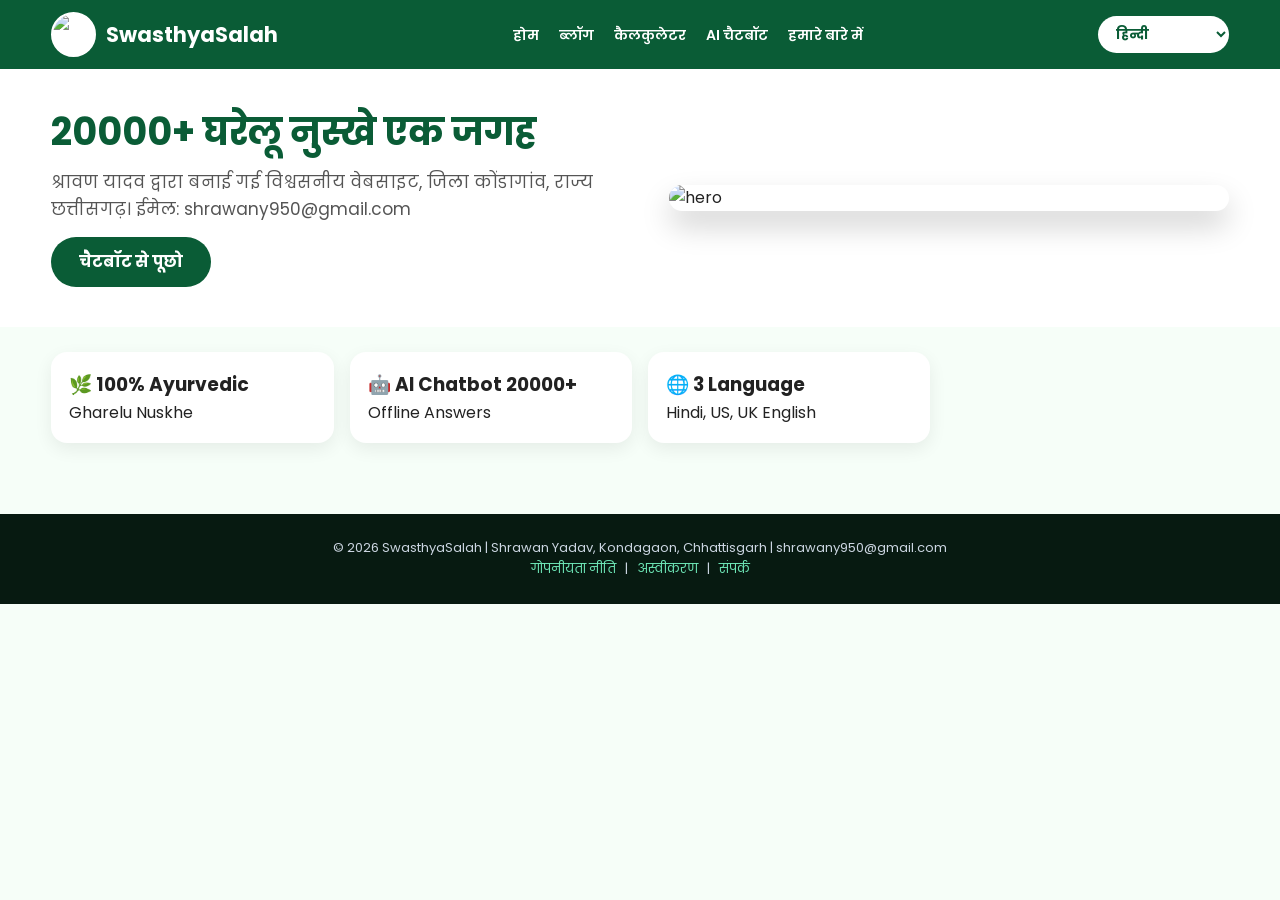
==== index.html @ 2775d19c "Create index.html" ====
<!DOCTYPE html>
<html lang="hi"><head><meta charset="UTF-8"><meta name="viewport" content="width=device-width,initial-scale=1">
<title>SwasthyaSalah - 20000+ Gharelu Nuskhe</title><link rel="stylesheet" href="style.css"></head><body>
<header>
  <div class="logo"><img src="logo.png" alt="logo">SwasthyaSalah</div>
  <nav>
    <a href="index.html" data-t="home">होम</a>
    <a href="blog.html" data-t="blog">ब्लॉग</a>
    <a href="calculator.html" data-t="calculator">कैलकुलेटर</a>
    <a href="chatbot.html" data-t="chatbot">चैटबॉट</a>
    <a href="about.html" data-t="about">हमारे बारे में</a>
  </nav>
  <select id="language-select" class="lang" onchange="changeLanguage(this.value)">
    <option value="hi">हिन्दी</option><option value="en">USA English</option><option value="en-GB">UK English</option>
  </select>
</header>
<div class="hero">
  <div class="hero-text"><h1 data-t="hero_title">20000+ घरेलू नुस्खे एक जगह</h1><p data-t="hero_sub">श्रावण यादव</p><a href="chatbot.html" class="btn" data-t="hero_btn">चैटबॉट से पूछो</a></div>
  <img src="hero.jpg" alt="hero">
</div>
<div class="container"><div class="grid">
  <div class="card"><h3>🌿 100% Ayurvedic</h3><p>Gharelu Nuskhe</p></div>
  <div class="card"><h3>🤖 AI Chatbot 20000+</h3><p>Offline Answers</p></div>
  <div class="card"><h3>🌐 3 Language</h3><p>Hindi, US, UK English</p></div>
</div></div>
<footer>© 2026 SwasthyaSalah | Shrawan Yadav, Kondagaon, Chhattisgarh | shrawany950@gmail.com<br>
<a href="privacy.html" data-t="privacy">Privacy</a> | <a href="disclaimer.html" data-t="disclaimer">Disclaimer</a> | <a href="contact.html" data-t="contact">Contact</a></footer>
<script src="lang.js"></script></body></html>
---- style.css ----
@import url('https://fonts.googleapis.com/css2?family=Poppins:wght@400;600;700&display=swap');
*{margin:0;padding:0;box-sizing:border-box;font-family:'Poppins',sans-serif}
body{background:#f6fef8;color:#222;line-height:1.6}
header{background:#0a5c36;color:#fff;padding:12px 4%;display:flex;justify-content:space-between;align-items:center;flex-wrap:wrap;gap:12px;position:sticky;top:0;z-index:9999}
.logo{display:flex;align-items:center;gap:10px;font-weight:700;font-size:21px}
.logo img{width:45px;height:45px;border-radius:50%;background:#fff;object-fit:cover;border:2px solid #fff}
nav a{color:#fff;text-decoration:none;margin:0 8px;font-weight:600;font-size:14px}
.lang{padding:8px 14px;border-radius:20px;border:none;font-weight:700;cursor:pointer;background:#fff;color:#0a5c36}
.hero{display:flex;flex-wrap:wrap;align-items:center;justify-content:space-between;gap:20px;padding:40px 4%;background:#fff}
.hero-text{flex:1;min-width:280px}
.hero img{width:100%;max-width:560px;border-radius:20px;box-shadow:0 15px 30px rgba(0,0,0,.18);object-fit:cover}
.hero h1{font-size:38px;color:#0a5c36;line-height:1.2}
.hero p{margin:14px 0;color:#555;font-size:17px}
.btn{background:#0a5c36;color:#fff;padding:12px 28px;border-radius:30px;text-decoration:none;border:none;font-weight:700;cursor:pointer;display:inline-block}
.container{padding:25px 4%}
.card{background:#fff;padding:18px;border-radius:16px;box-shadow:0 6px 18px rgba(0,0,0,.07);margin-bottom:16px}
.grid{display:grid;grid-template-columns:repeat(auto-fill,minmax(280px,1fr));gap:16px}
footer{background:#071a11;color:#cbd5e1;text-align:center;padding:24px;margin-top:30px;font-size:13px}
footer a{color:#6ee7b7;text-decoration:none;margin:0 6px}
input,textarea{width:100%;padding:12px;border:1px solid #ccc;border-radius:10px;margin:8px 0;font-size:15px}
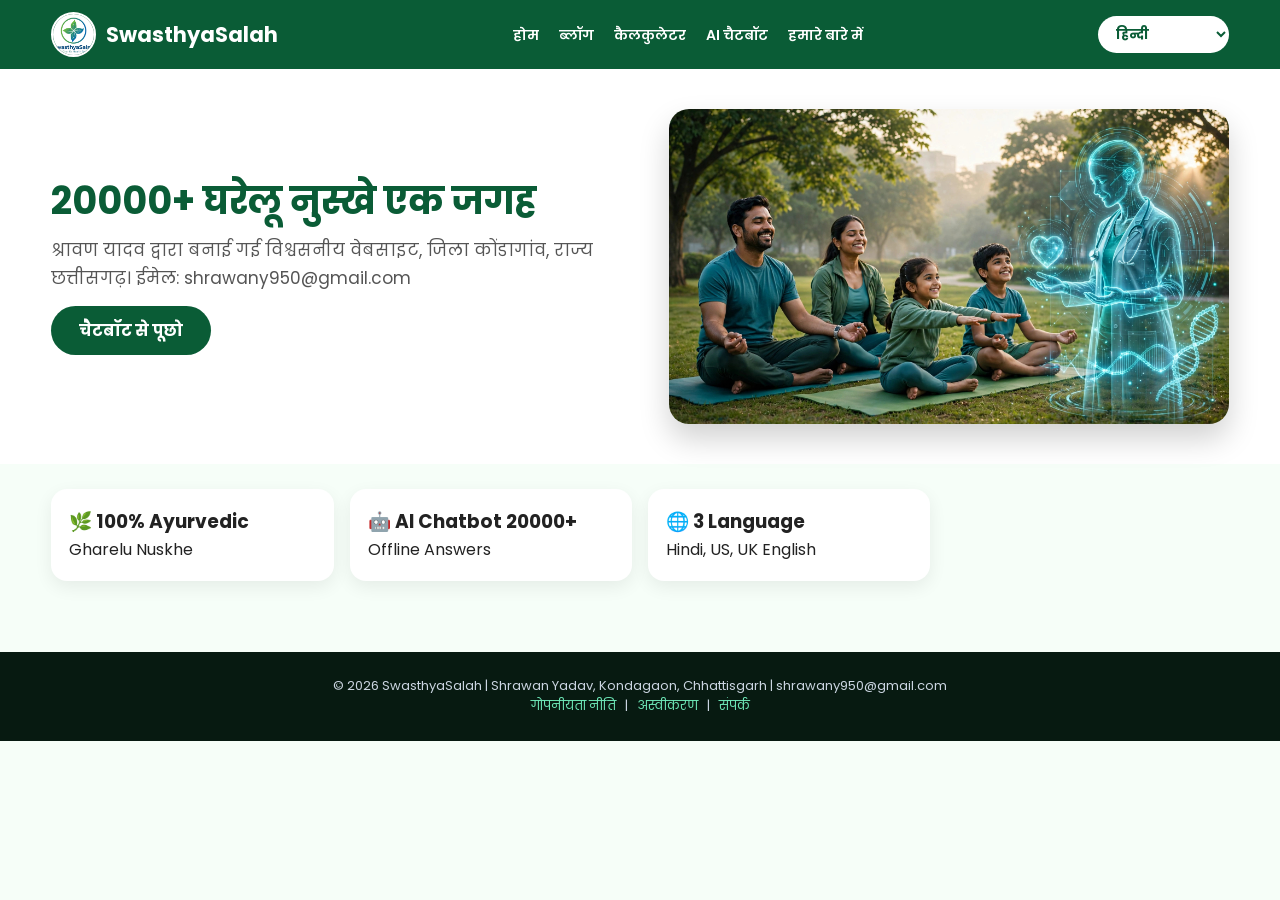
==== commit edc0252a: "Update index.html" ====
--- a/index.html
+++ b/index.html
@@ -1,5 +1,7 @@
 <!DOCTYPE html>
 <html lang="hi"><head><meta charset="UTF-8"><meta name="viewport" content="width=device-width,initial-scale=1">
+<link rel="manifest" href="manifest.json">
+<meta name="theme-color" content="#0a5c36">
 <title>SwasthyaSalah - 20000+ Gharelu Nuskhe</title><link rel="stylesheet" href="style.css"></head><body>
 <header>
   <div class="logo"><img src="logo.png" alt="logo">SwasthyaSalah</div>
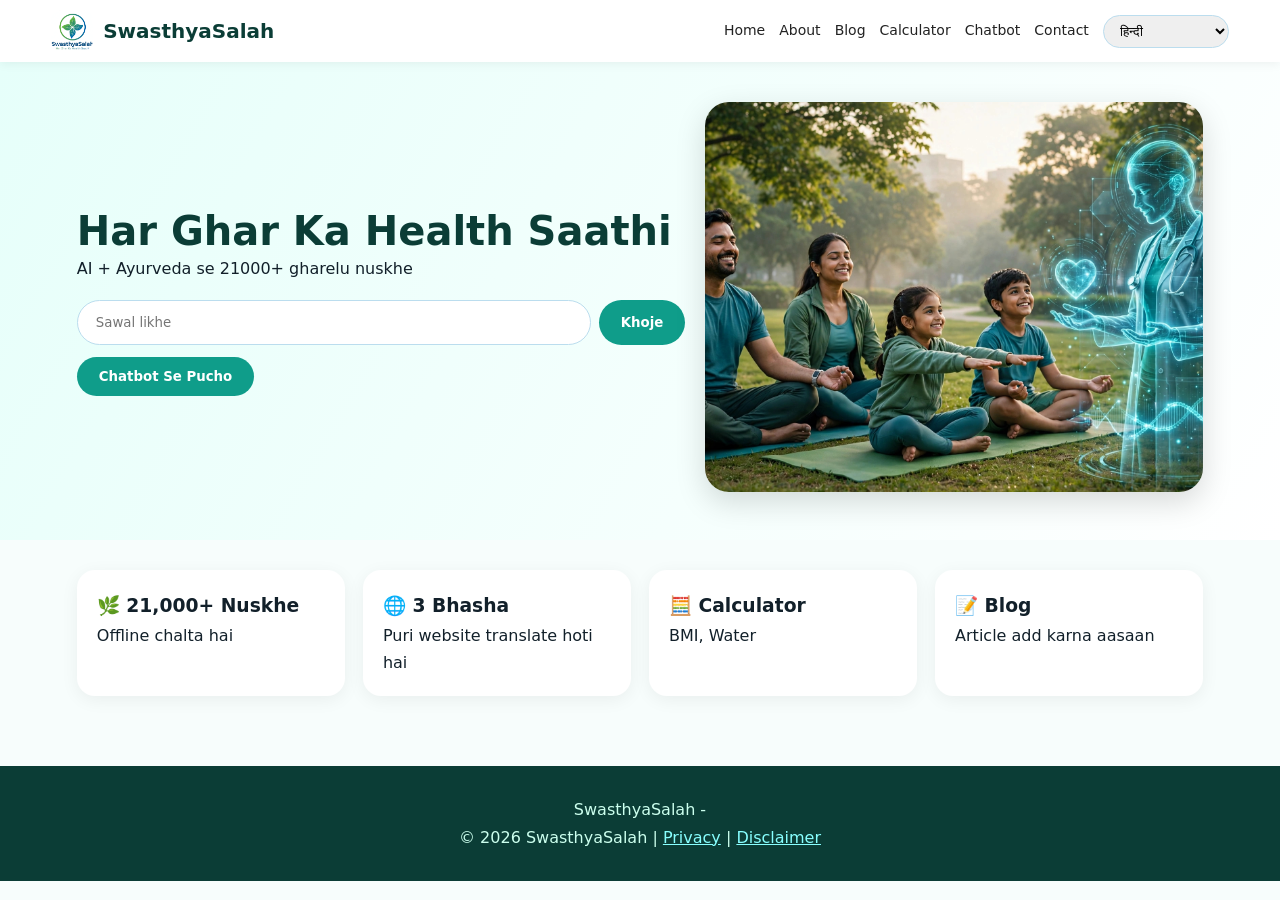
==== commit 3077c868: "Update index.html" ====
--- a/index.html
+++ b/index.html
@@ -1,30 +1,8 @@
-<!DOCTYPE html>
-<html lang="hi"><head><meta charset="UTF-8"><meta name="viewport" content="width=device-width,initial-scale=1">
-<link rel="manifest" href="manifest.json">
-<meta name="theme-color" content="#0a5c36">
-<title>SwasthyaSalah - 20000+ Gharelu Nuskhe</title><link rel="stylesheet" href="style.css"></head><body>
-<header>
-  <div class="logo"><img src="logo.png" alt="logo">SwasthyaSalah</div>
-  <nav>
-    <a href="index.html" data-t="home">होम</a>
-    <a href="blog.html" data-t="blog">ब्लॉग</a>
-    <a href="calculator.html" data-t="calculator">कैलकुलेटर</a>
-    <a href="chatbot.html" data-t="chatbot">चैटबॉट</a>
-    <a href="about.html" data-t="about">हमारे बारे में</a>
-  </nav>
-  <select id="language-select" class="lang" onchange="changeLanguage(this.value)">
-    <option value="hi">हिन्दी</option><option value="en">USA English</option><option value="en-GB">UK English</option>
-  </select>
-</header>
-<div class="hero">
-  <div class="hero-text"><h1 data-t="hero_title">20000+ घरेलू नुस्खे एक जगह</h1><p data-t="hero_sub">श्रावण यादव</p><a href="chatbot.html" class="btn" data-t="hero_btn">चैटबॉट से पूछो</a></div>
-  <img src="hero.jpg" alt="hero">
-</div>
-<div class="container"><div class="grid">
-  <div class="card"><h3>🌿 100% Ayurvedic</h3><p>Gharelu Nuskhe</p></div>
-  <div class="card"><h3>🤖 AI Chatbot 20000+</h3><p>Offline Answers</p></div>
-  <div class="card"><h3>🌐 3 Language</h3><p>Hindi, US, UK English</p></div>
-</div></div>
-<footer>© 2026 SwasthyaSalah | Shrawan Yadav, Kondagaon, Chhattisgarh | shrawany950@gmail.com<br>
-<a href="privacy.html" data-t="privacy">Privacy</a> | <a href="disclaimer.html" data-t="disclaimer">Disclaimer</a> | <a href="contact.html" data-t="contact">Contact</a></footer>
-<script src="lang.js"></script></body></html>
+<!DOCTYPE html><html lang="hi"><head><meta charset="UTF-8"><meta name="viewport" content="width=device-width,initial-scale=1"><title>SwasthyaSalah - Har Ghar Ka Health Saathi</title><link rel="manifest" href="/manifest.json"><link rel="icon" href="/logo.png"><link rel="stylesheet" href="/style.css"></head><body>
+<header><div class="logo"><img src="/logo.png" alt="logo"><span data-i18n="site_name">SwasthyaSalah</span></div>
+<nav><a href="/index.html" data-i18n="nav_home">Home</a><a href="/about.html" data-i18n="nav_about">About</a><a href="/blog.html" data-i18n="nav_blog">Blog</a><a href="/calculator.html" data-i18n="nav_calculator">Calculator</a><a href="/chatbot.html" data-i18n="nav_chatbot">Chatbot</a><a href="/contact.html" data-i18n="nav_contact">Contact</a><select id="langSelect" onchange="setLanguage(this.value)"><option value="hi">हिन्दी</option><option value="en-US">USA English</option><option value="en-GB">UK English</option></select></nav></header>
+<section class="hero"><div><h1 data-i18n="hero_title">Har Ghar Ka Health Saathi</h1><p data-i18n="hero_sub">AI + Ayurveda se 21000+ gharelu nuskhe</p><div class="searchBox"><input id="homeSearch" data-i18n-ph="search_ph" placeholder="Sawal likhe"><button class="btn" onclick="goSearch()" data-i18n="btn_search">Khoje</button></div><div style="margin-top:12px"><button class="btn" onclick="location.href='/chatbot.html'" data-i18n="btn_chat">Chatbot Se Pucho</button></div></div><div class="heroImg"><img src="/hero.jpg" onerror="this.src='/hero.png'" alt="banner"></div></section>
+<section class="cards"><div class="card"><h3>🌿 21,000+ Nuskhe</h3><p>Offline chalta hai</p></div><div class="card"><h3>🌐 3 Bhasha</h3><p>Puri website translate hoti hai</p></div><div class="card"><h3>🧮 Calculator</h3><p>BMI, Water</p></div><div class="card"><h3>📝 Blog</h3><p>Article add karna aasaan</p></div></section>
+<footer><p><span data-i18n="site_name">SwasthyaSalah</span> - <span data-i18n="tagline"></span></p><p data-i18n="owner"></p><p>© 2026 SwasthyaSalah | <a href="/privacy.html" style="color:#8ff">Privacy</a> | <a href="/disclaimer.html" style="color:#8ff">Disclaimer</a></p></footer>
+<script src="/lang.js"></script><script>function goSearch(){localStorage.setItem('sw_q',document.getElementById('homeSearch').value);location.href='/chatbot.html';}if('serviceWorker' in navigator)navigator.serviceWorker.register('/sw.js');</script>
+</body></html>
--- a/style.css
+++ b/style.css
@@ -1,20 +1,32 @@
-@import url('https://fonts.googleapis.com/css2?family=Poppins:wght@400;600;700&display=swap');
-*{margin:0;padding:0;box-sizing:border-box;font-family:'Poppins',sans-serif}
-body{background:#f6fef8;color:#222;line-height:1.6}
-header{background:#0a5c36;color:#fff;padding:12px 4%;display:flex;justify-content:space-between;align-items:center;flex-wrap:wrap;gap:12px;position:sticky;top:0;z-index:9999}
-.logo{display:flex;align-items:center;gap:10px;font-weight:700;font-size:21px}
-.logo img{width:45px;height:45px;border-radius:50%;background:#fff;object-fit:cover;border:2px solid #fff}
-nav a{color:#fff;text-decoration:none;margin:0 8px;font-weight:600;font-size:14px}
-.lang{padding:8px 14px;border-radius:20px;border:none;font-weight:700;cursor:pointer;background:#fff;color:#0a5c36}
-.hero{display:flex;flex-wrap:wrap;align-items:center;justify-content:space-between;gap:20px;padding:40px 4%;background:#fff}
-.hero-text{flex:1;min-width:280px}
-.hero img{width:100%;max-width:560px;border-radius:20px;box-shadow:0 15px 30px rgba(0,0,0,.18);object-fit:cover}
-.hero h1{font-size:38px;color:#0a5c36;line-height:1.2}
-.hero p{margin:14px 0;color:#555;font-size:17px}
-.btn{background:#0a5c36;color:#fff;padding:12px 28px;border-radius:30px;text-decoration:none;border:none;font-weight:700;cursor:pointer;display:inline-block}
-.container{padding:25px 4%}
-.card{background:#fff;padding:18px;border-radius:16px;box-shadow:0 6px 18px rgba(0,0,0,.07);margin-bottom:16px}
-.grid{display:grid;grid-template-columns:repeat(auto-fill,minmax(280px,1fr));gap:16px}
-footer{background:#071a11;color:#cbd5e1;text-align:center;padding:24px;margin-top:30px;font-size:13px}
-footer a{color:#6ee7b7;text-decoration:none;margin:0 6px}
-input,textarea{width:100%;padding:12px;border:1px solid #ccc;border-radius:10px;margin:8px 0;font-size:15px}
+:root{--primary:#0f9d8a;--dark:#0b3d36;--bg:#f7fdfc}
+*{margin:0;padding:0;box-sizing:border-box;font-family:Poppins,system-ui,sans-serif}
+body{background:var(--bg);color:#12202a;line-height:1.7}
+header{position:sticky;top:0;z-index:99;background:#fff;display:flex;justify-content:space-between;align-items:center;padding:10px 4%;box-shadow:0 2px 10px rgba(0,0,0,.06);flex-wrap:wrap}
+.logo{display:flex;align-items:center;gap:10px;font-weight:800;color:var(--dark);font-size:20px}
+.logo img{width:42px;height:42px;border-radius:12px;object-fit:cover;background:#fff}
+nav{display:flex;gap:14px;align-items:center;flex-wrap:wrap}
+nav a{text-decoration:none;color:#222;font-weight:500;font-size:14px}
+nav a:hover{color:var(--primary)}
+#langSelect{padding:7px 12px;border-radius:20px;border:1px solid #bde}
+.hero{display:grid;grid-template-columns:1.1fr.9fr;gap:20px;padding:40px 6%;align-items:center;background:linear-gradient(120deg,#e6fffa,#fff)}
+.hero h1{font-size:40px;line-height:1.2;color:var(--dark)}
+.searchBox{display:flex;gap:8px;margin-top:18px}
+.searchBox input{flex:1;padding:14px 18px;border-radius:30px;border:1.5px solid #bde}
+.btn{padding:12px 22px;border-radius:30px;border:none;background:var(--primary);color:#fff;font-weight:700;cursor:pointer}
+.btn:hover{background:var(--dark)}
+.heroImg img{width:100%;height:390px;object-fit:cover;border-radius:24px;box-shadow:0 10px 30px rgba(0,0,0,.15)}
+.cards{display:grid;grid-template-columns:repeat(auto-fit,minmax(220px,1fr));gap:18px;padding:30px 6%}
+.card{background:#fff;padding:20px;border-radius:18px;box-shadow:0 4px 18px rgba(0,0,0,.06)}
+footer{background:var(--dark);color:#cfe;padding:30px 6%;text-align:center;margin-top:40px}
+.blogGrid{display:grid;grid-template-columns:repeat(auto-fit,minmax(280px,1fr));gap:18px;padding:20px 6%}
+.article{background:#fff;border-radius:16px;overflow:hidden;box-shadow:0 4px 14px rgba(0,0,0,.06)}
+.article img{width:100%;height:180px;object-fit:cover}
+.article.p{padding:14px}
+.chatWrap{max-width:900px;margin:20px auto;background:#fff;border-radius:18px;box-shadow:0 8px 30px rgba(0,0,0,.08);overflow:hidden}
+.chatMsgs{height:60vh;overflow:auto;padding:16px;display:flex;flex-direction:column;gap:10px;background:#f6fffe}
+.msg{padding:12px 14px;border-radius:14px;max-width:85%}
+.msg.user{background:var(--primary);color:#fff;align-self:flex-end}
+.msg.bot{background:#e6fffa;align-self:flex-start;border:1px solid #bde}
+.chatInput{display:flex;gap:8px;padding:12px;border-top:1px solid #eee}
+.chatInput input{flex:1;padding:12px;border-radius:24px;border:1px solid #ccc}
+@media(max-width:800px){.hero{grid-template-columns:1fr}.heroImg img{height:250px}}
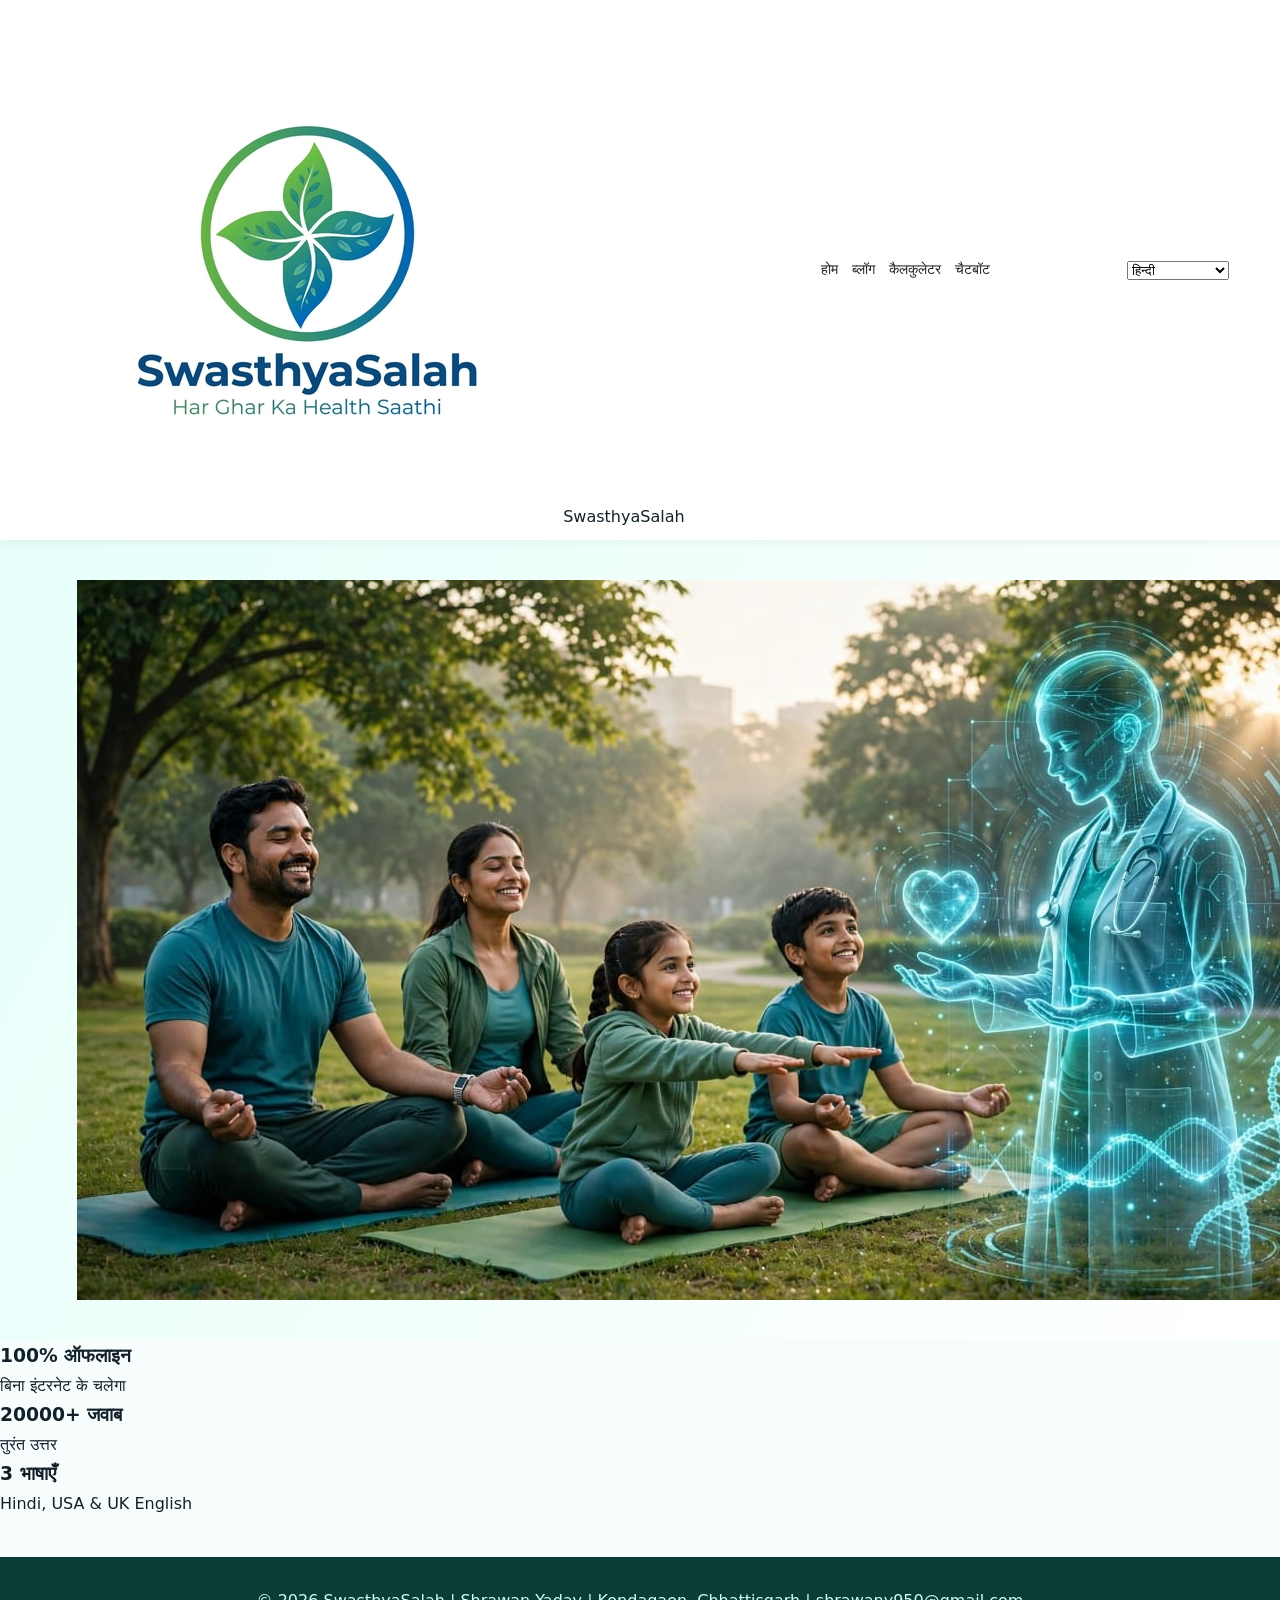
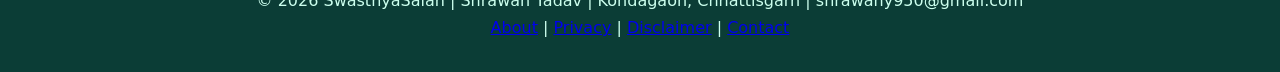
==== commit 854386be: "Create index.html" ====
--- a/index.html
+++ b/index.html
@@ -1,8 +1,43 @@
-<!DOCTYPE html><html lang="hi"><head><meta charset="UTF-8"><meta name="viewport" content="width=device-width,initial-scale=1"><title>SwasthyaSalah - Har Ghar Ka Health Saathi</title><link rel="manifest" href="/manifest.json"><link rel="icon" href="/logo.png"><link rel="stylesheet" href="/style.css"></head><body>
-<header><div class="logo"><img src="/logo.png" alt="logo"><span data-i18n="site_name">SwasthyaSalah</span></div>
-<nav><a href="/index.html" data-i18n="nav_home">Home</a><a href="/about.html" data-i18n="nav_about">About</a><a href="/blog.html" data-i18n="nav_blog">Blog</a><a href="/calculator.html" data-i18n="nav_calculator">Calculator</a><a href="/chatbot.html" data-i18n="nav_chatbot">Chatbot</a><a href="/contact.html" data-i18n="nav_contact">Contact</a><select id="langSelect" onchange="setLanguage(this.value)"><option value="hi">हिन्दी</option><option value="en-US">USA English</option><option value="en-GB">UK English</option></select></nav></header>
-<section class="hero"><div><h1 data-i18n="hero_title">Har Ghar Ka Health Saathi</h1><p data-i18n="hero_sub">AI + Ayurveda se 21000+ gharelu nuskhe</p><div class="searchBox"><input id="homeSearch" data-i18n-ph="search_ph" placeholder="Sawal likhe"><button class="btn" onclick="goSearch()" data-i18n="btn_search">Khoje</button></div><div style="margin-top:12px"><button class="btn" onclick="location.href='/chatbot.html'" data-i18n="btn_chat">Chatbot Se Pucho</button></div></div><div class="heroImg"><img src="/hero.jpg" onerror="this.src='/hero.png'" alt="banner"></div></section>
-<section class="cards"><div class="card"><h3>🌿 21,000+ Nuskhe</h3><p>Offline chalta hai</p></div><div class="card"><h3>🌐 3 Bhasha</h3><p>Puri website translate hoti hai</p></div><div class="card"><h3>🧮 Calculator</h3><p>BMI, Water</p></div><div class="card"><h3>📝 Blog</h3><p>Article add karna aasaan</p></div></section>
-<footer><p><span data-i18n="site_name">SwasthyaSalah</span> - <span data-i18n="tagline"></span></p><p data-i18n="owner"></p><p>© 2026 SwasthyaSalah | <a href="/privacy.html" style="color:#8ff">Privacy</a> | <a href="/disclaimer.html" style="color:#8ff">Disclaimer</a></p></footer>
-<script src="/lang.js"></script><script>function goSearch(){localStorage.setItem('sw_q',document.getElementById('homeSearch').value);location.href='/chatbot.html';}if('serviceWorker' in navigator)navigator.serviceWorker.register('/sw.js');</script>
-</body></html>
+<!DOCTYPE html>
+<html lang="hi">
+<head>
+<meta charset="UTF-8">
+<meta name="viewport" content="width=device-width, initial-scale=1.0">
+<title>SwasthyaSalah - 20000+ Ayurvedic Upchar</title>
+<link rel="manifest" href="/manifest.json">
+<meta name="theme-color" content="#0e8a4c">
+<link rel="icon" href="/logo.png">
+<link rel="apple-touch-icon" href="/logo-192.png">
+<link rel="stylesheet" href="/style.css">
+</head>
+<body>
+<header class="nav">
+  <div class="brand"><img src="/logo.png" alt="logo"><span>SwasthyaSalah</span></div>
+  <nav>
+    <a data-t="home" href="/index.html">होम</a>
+    <a data-t="blog" href="/blog.html">ब्लॉग</a>
+    <a data-t="calc" href="/calculator.html">कैलकुलेटर</a>
+    <a data-t="chatbot" href="/chatbot.html">चैटबॉट</a>
+  </nav>
+  <select id="langSwitcher"><option value="hi">हिन्दी</option><option value="en-US">USA English</option><option value="en-GB">UK English</option></select>
+</header>
+<section class="hero">
+  <img src="/hero.jpg" alt="banner">
+  <div class="hero-content">
+    <h1 data-t="h1">20000+ आयुर्वेदिक नुस्खे और घरेलू उपचार</h1>
+    <p data-t="h2">कोंडागांव, छत्तीसगढ़ से शुद्ध आयुर्वेद - अब 3 भाषाओं में</p>
+    <a href="/chatbot.html" class="btn" data-t="btn1">अभी पूछें</a>
+  </div>
+</section>
+<section class="features">
+  <div class="f"><h3 data-t="f1">100% ऑफलाइन</h3><p data-t="f1d">बिना इंटरनेट के चलेगा</p></div>
+  <div class="f"><h3 data-t="f2">20000+ जवाब</h3><p data-t="f2d">तुरंत उत्तर</p></div>
+  <div class="f"><h3 data-t="f3">3 भाषाएँ</h3><p data-t="f3d">Hindi, USA & UK English</p></div>
+</section>
+<footer><p>© 2026 SwasthyaSalah | Shrawan Yadav | Kondagaon, Chhattisgarh | shrawany950@gmail.com</p>
+<p><a data-t="about" href="/about.html">About</a> | <a data-t="privacy" href="/privacy.html">Privacy</a> | <a data-t="disclaimer" href="/disclaimer.html">Disclaimer</a> | <a data-t="contact" href="/contact.html">Contact</a></p>
+</footer>
+<script src="/healthdata.js"></script><script src="/lang.js"></script>
+<script>if('serviceWorker' in navigator){navigator.serviceWorker.register('/sw.js');}</script>
+</body>
+</html>
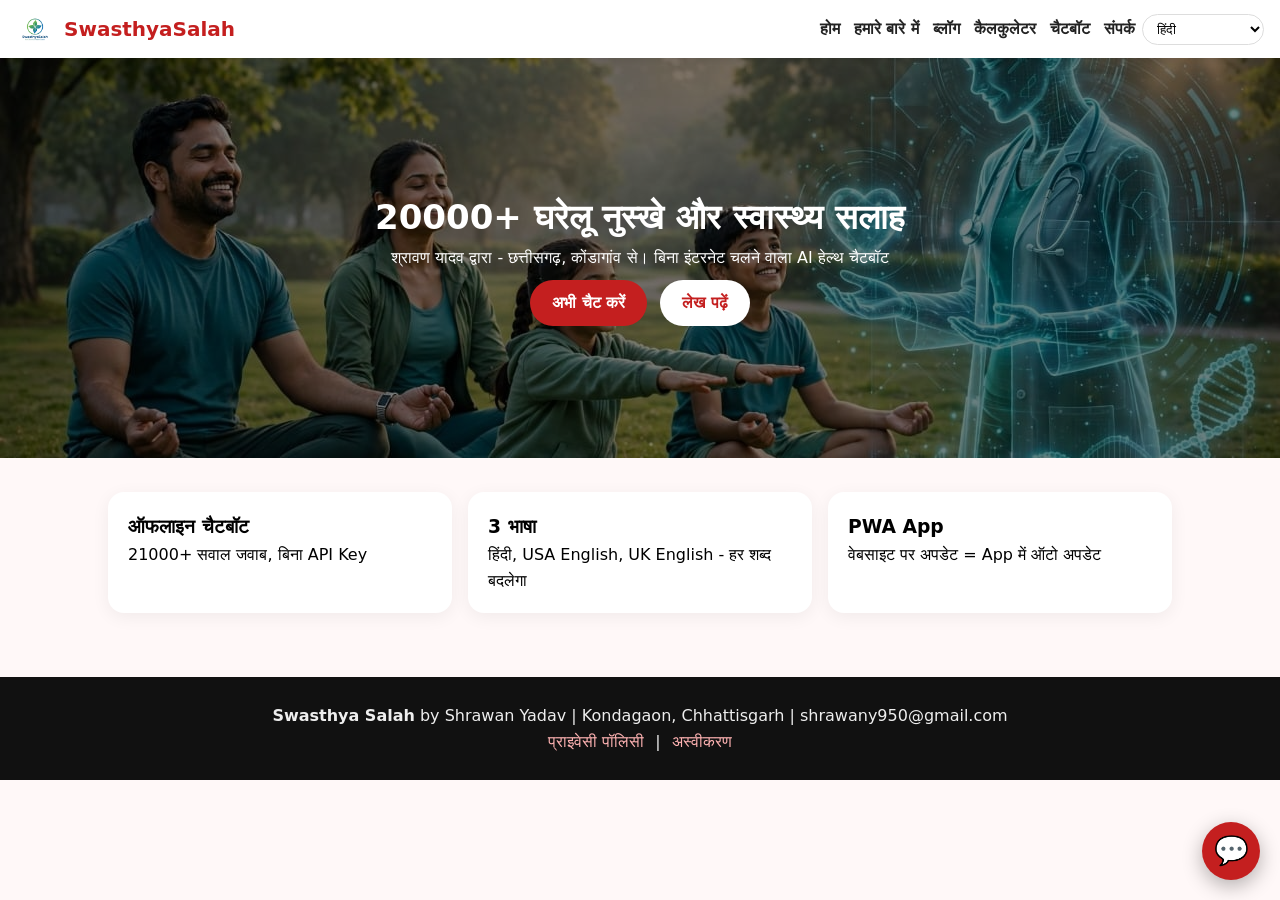
==== commit 4688b7f4: "Update index.html" ====
--- a/index.html
+++ b/index.html
@@ -1,43 +1,5 @@
-<!DOCTYPE html>
-<html lang="hi">
-<head>
-<meta charset="UTF-8">
-<meta name="viewport" content="width=device-width, initial-scale=1.0">
-<title>SwasthyaSalah - 20000+ Ayurvedic Upchar</title>
-<link rel="manifest" href="/manifest.json">
-<meta name="theme-color" content="#0e8a4c">
-<link rel="icon" href="/logo.png">
-<link rel="apple-touch-icon" href="/logo-192.png">
-<link rel="stylesheet" href="/style.css">
-</head>
-<body>
-<header class="nav">
-  <div class="brand"><img src="/logo.png" alt="logo"><span>SwasthyaSalah</span></div>
-  <nav>
-    <a data-t="home" href="/index.html">होम</a>
-    <a data-t="blog" href="/blog.html">ब्लॉग</a>
-    <a data-t="calc" href="/calculator.html">कैलकुलेटर</a>
-    <a data-t="chatbot" href="/chatbot.html">चैटबॉट</a>
-  </nav>
-  <select id="langSwitcher"><option value="hi">हिन्दी</option><option value="en-US">USA English</option><option value="en-GB">UK English</option></select>
-</header>
-<section class="hero">
-  <img src="/hero.jpg" alt="banner">
-  <div class="hero-content">
-    <h1 data-t="h1">20000+ आयुर्वेदिक नुस्खे और घरेलू उपचार</h1>
-    <p data-t="h2">कोंडागांव, छत्तीसगढ़ से शुद्ध आयुर्वेद - अब 3 भाषाओं में</p>
-    <a href="/chatbot.html" class="btn" data-t="btn1">अभी पूछें</a>
-  </div>
-</section>
-<section class="features">
-  <div class="f"><h3 data-t="f1">100% ऑफलाइन</h3><p data-t="f1d">बिना इंटरनेट के चलेगा</p></div>
-  <div class="f"><h3 data-t="f2">20000+ जवाब</h3><p data-t="f2d">तुरंत उत्तर</p></div>
-  <div class="f"><h3 data-t="f3">3 भाषाएँ</h3><p data-t="f3d">Hindi, USA & UK English</p></div>
-</section>
-<footer><p>© 2026 SwasthyaSalah | Shrawan Yadav | Kondagaon, Chhattisgarh | shrawany950@gmail.com</p>
-<p><a data-t="about" href="/about.html">About</a> | <a data-t="privacy" href="/privacy.html">Privacy</a> | <a data-t="disclaimer" href="/disclaimer.html">Disclaimer</a> | <a data-t="contact" href="/contact.html">Contact</a></p>
-</footer>
-<script src="/healthdata.js"></script><script src="/lang.js"></script>
-<script>if('serviceWorker' in navigator){navigator.serviceWorker.register('/sw.js');}</script>
-</body>
-</html>
+<!DOCTYPE html><html lang="hi"><head><meta charset="UTF-8"><meta name="viewport" content="width=device-width,initial-scale=1"><title>Swasthya Salah - 20000+ Home Remedies</title><link rel="manifest" href="/manifest.json"><meta name="theme-color" content="#C41F1F"><link rel="icon" href="/logo.png"><link rel="stylesheet" href="/style.css"></head><body>
+<header><div class="logo"><img src="/logo.png" alt="logo"><span>SwasthyaSalah</span></div><nav><a href="/index.html" data-t="home">होम</a><a href="/about.html" data-t="about">हमारे बारे में</a><a href="/blog.html" data-t="blog">ब्लॉग</a><a href="/calculator.html" data-t="calculator">कैलकुलेटर</a><a href="/chatbot.html" data-t="chat">चैटबॉट</a><a href="/contact.html" data-t="contact">संपर्क</a><select id="langSel" class="lang-select"><option value="hi">हिंदी</option><option value="en_us">USA English</option><option value="en_gb">UK English</option></select></nav></header>
+<div class="hero"><div class="hero-content"><h1 data-t="hero_title">20000+ घरेलू नुस्खे और स्वास्थ्य सलाह</h1><p data-t="hero_sub">श्रावण यादव द्वारा - छत्तीसगढ़, कोंडागांव से। बिना इंटरनेट चलने वाला AI हेल्थ चैटबॉट</p><a class="btn" href="/chatbot.html" data-t="cta_chat">अभी चैट करें</a> <a class="btn" style="background:#fff;color:#C41F1F;margin-left:8px" href="/blog.html" data-t="cta_articles">लेख पढ़ें</a></div></div>
+<div class="container"><div class="grid"><div class="card"><h3 data-t="feat1">ऑफलाइन चैटबॉट</h3><p data-t="feat1_d">21000+ जवाब</p></div><div class="card"><h3 data-t="feat2">3 भाषा</h3><p data-t="feat2_d">हर शब्द बदलेगा</p></div><div class="card"><h3 data-t="feat3">PWA App</h3><p data-t="feat3_d">Auto Update</p></div></div></div>
+<footer><p><strong>Swasthya Salah</strong> by Shrawan Yadav | Kondagaon, Chhattisgarh | shrawany950@gmail.com</p><p><a href="/privacy.html" data-t="privacy">प्राइवेसी</a> | <a href="/disclaimer.html" data-t="disclaimer">अस्वीकरण</a></p></footer><a href="/chatbot.html" class="chat-btn">💬</a><script src="/lang.js"></script><script>if('serviceWorker' in navigator)navigator.serviceWorker.register('/sw.js');</script></body></html>
--- a/style.css
+++ b/style.css
@@ -1,32 +1,24 @@
-:root{--primary:#0f9d8a;--dark:#0b3d36;--bg:#f7fdfc}
-*{margin:0;padding:0;box-sizing:border-box;font-family:Poppins,system-ui,sans-serif}
-body{background:var(--bg);color:#12202a;line-height:1.7}
-header{position:sticky;top:0;z-index:99;background:#fff;display:flex;justify-content:space-between;align-items:center;padding:10px 4%;box-shadow:0 2px 10px rgba(0,0,0,.06);flex-wrap:wrap}
-.logo{display:flex;align-items:center;gap:10px;font-weight:800;color:var(--dark);font-size:20px}
-.logo img{width:42px;height:42px;border-radius:12px;object-fit:cover;background:#fff}
-nav{display:flex;gap:14px;align-items:center;flex-wrap:wrap}
-nav a{text-decoration:none;color:#222;font-weight:500;font-size:14px}
-nav a:hover{color:var(--primary)}
-#langSelect{padding:7px 12px;border-radius:20px;border:1px solid #bde}
-.hero{display:grid;grid-template-columns:1.1fr.9fr;gap:20px;padding:40px 6%;align-items:center;background:linear-gradient(120deg,#e6fffa,#fff)}
-.hero h1{font-size:40px;line-height:1.2;color:var(--dark)}
-.searchBox{display:flex;gap:8px;margin-top:18px}
-.searchBox input{flex:1;padding:14px 18px;border-radius:30px;border:1.5px solid #bde}
-.btn{padding:12px 22px;border-radius:30px;border:none;background:var(--primary);color:#fff;font-weight:700;cursor:pointer}
-.btn:hover{background:var(--dark)}
-.heroImg img{width:100%;height:390px;object-fit:cover;border-radius:24px;box-shadow:0 10px 30px rgba(0,0,0,.15)}
-.cards{display:grid;grid-template-columns:repeat(auto-fit,minmax(220px,1fr));gap:18px;padding:30px 6%}
-.card{background:#fff;padding:20px;border-radius:18px;box-shadow:0 4px 18px rgba(0,0,0,.06)}
-footer{background:var(--dark);color:#cfe;padding:30px 6%;text-align:center;margin-top:40px}
-.blogGrid{display:grid;grid-template-columns:repeat(auto-fit,minmax(280px,1fr));gap:18px;padding:20px 6%}
-.article{background:#fff;border-radius:16px;overflow:hidden;box-shadow:0 4px 14px rgba(0,0,0,.06)}
-.article img{width:100%;height:180px;object-fit:cover}
-.article.p{padding:14px}
-.chatWrap{max-width:900px;margin:20px auto;background:#fff;border-radius:18px;box-shadow:0 8px 30px rgba(0,0,0,.08);overflow:hidden}
-.chatMsgs{height:60vh;overflow:auto;padding:16px;display:flex;flex-direction:column;gap:10px;background:#f6fffe}
-.msg{padding:12px 14px;border-radius:14px;max-width:85%}
-.msg.user{background:var(--primary);color:#fff;align-self:flex-end}
-.msg.bot{background:#e6fffa;align-self:flex-start;border:1px solid #bde}
-.chatInput{display:flex;gap:8px;padding:12px;border-top:1px solid #eee}
-.chatInput input{flex:1;padding:12px;border-radius:24px;border:1px solid #ccc}
-@media(max-width:800px){.hero{grid-template-columns:1fr}.heroImg img{height:250px}}
+:root{--red:#C41F1F;--bg:#fff8f8}
+*{margin:0;padding:0;box-sizing:border-box;font-family:system-ui,Arial}
+body{background:var(--bg);line-height:1.6}
+header{background:#fff;box-shadow:0 2px 8px rgba(0,0,0,.08);position:sticky;top:0;z-index:100;display:flex;justify-content:space-between;align-items:center;padding:10px 16px;flex-wrap:wrap}
+.logo{display:flex;align-items:center;gap:10px;font-weight:800;color:var(--red);font-size:20px}
+.logo img{width:38px;height:38px;border-radius:8px}
+nav a{margin:0 7px;text-decoration:none;color:#222;font-weight:600}
+.lang-select{padding:6px 10px;border-radius:20px;border:1px solid #ddd;background:#fff}
+.hero{height:400px;background:url('/hero.jpg') center/cover no-repeat;position:relative;display:flex;align-items:center;justify-content:center;text-align:center}
+.hero::after{content:'';position:absolute;inset:0;background:rgba(0,0,0,.5)}
+.hero-content{position:relative;z-index:2;color:#fff;max-width:700px;padding:20px}
+.hero-content h1{font-size:34px}
+.btn{background:var(--red);color:#fff;padding:10px 22px;border-radius:28px;text-decoration:none;font-weight:700;display:inline-block;margin-top:10px;border:none;cursor:pointer}
+.container{max-width:1100px;margin:auto;padding:18px}
+.card{background:#fff;border-radius:16px;box-shadow:0 4px 18px rgba(0,0,0,.06);padding:20px;margin:16px 0}
+.grid{display:grid;grid-template-columns:repeat(auto-fit,minmax(260px,1fr));gap:16px}
+footer{background:#111;color:#eee;text-align:center;padding:26px;margin-top:30px}
+footer a{color:#ffb3b3;margin:0 6px;text-decoration:none}
+.chat-btn{position:fixed;bottom:20px;right:20px;background:var(--red);color:#fff;width:58px;height:58px;border-radius:50%;display:flex;align-items:center;justify-content:center;font-size:28px;text-decoration:none;box-shadow:0 6px 20px rgba(0,0,0,.3);z-index:200}
+.chatbox{height:430px;overflow:auto;border:1px solid #eee;border-radius:12px;padding:12px;background:#fff}
+.msg{margin:8px 0;padding:10px 14px;border-radius:14px;max-width:85%}
+.user{background:var(--red);color:#fff;margin-left:auto}
+.bot{background:#f1f1f1}
+input,textarea{width:100%;padding:12px;border:1px solid #ddd;border-radius:10px;margin:8px 0}
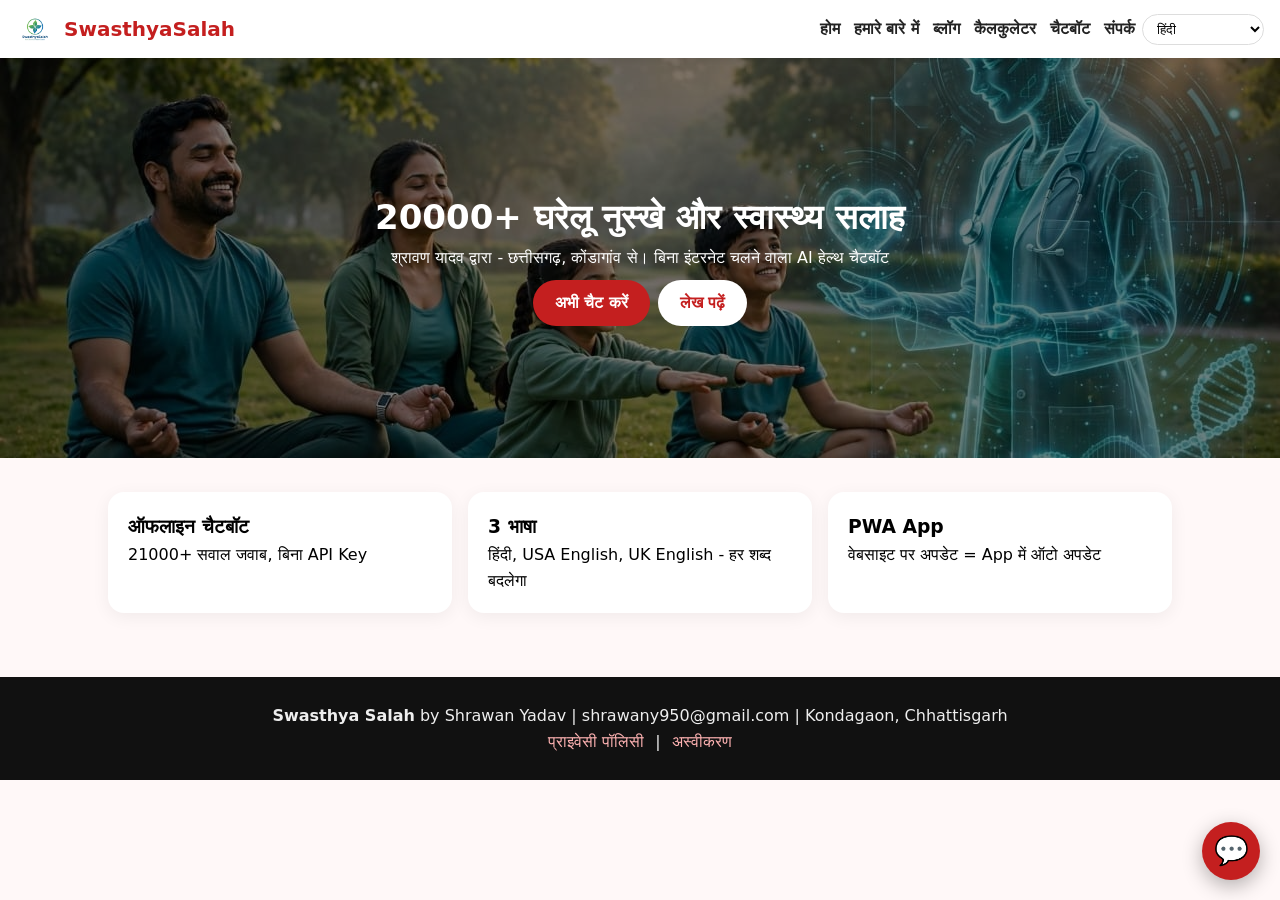
==== commit 873ec3cb: "Update index.html" ====
--- a/index.html
+++ b/index.html
@@ -1,5 +1,5 @@
 <!DOCTYPE html><html lang="hi"><head><meta charset="UTF-8"><meta name="viewport" content="width=device-width,initial-scale=1"><title>Swasthya Salah - 20000+ Home Remedies</title><link rel="manifest" href="/manifest.json"><meta name="theme-color" content="#C41F1F"><link rel="icon" href="/logo.png"><link rel="stylesheet" href="/style.css"></head><body>
 <header><div class="logo"><img src="/logo.png" alt="logo"><span>SwasthyaSalah</span></div><nav><a href="/index.html" data-t="home">होम</a><a href="/about.html" data-t="about">हमारे बारे में</a><a href="/blog.html" data-t="blog">ब्लॉग</a><a href="/calculator.html" data-t="calculator">कैलकुलेटर</a><a href="/chatbot.html" data-t="chat">चैटबॉट</a><a href="/contact.html" data-t="contact">संपर्क</a><select id="langSel" class="lang-select"><option value="hi">हिंदी</option><option value="en_us">USA English</option><option value="en_gb">UK English</option></select></nav></header>
-<div class="hero"><div class="hero-content"><h1 data-t="hero_title">20000+ घरेलू नुस्खे और स्वास्थ्य सलाह</h1><p data-t="hero_sub">श्रावण यादव द्वारा - छत्तीसगढ़, कोंडागांव से। बिना इंटरनेट चलने वाला AI हेल्थ चैटबॉट</p><a class="btn" href="/chatbot.html" data-t="cta_chat">अभी चैट करें</a> <a class="btn" style="background:#fff;color:#C41F1F;margin-left:8px" href="/blog.html" data-t="cta_articles">लेख पढ़ें</a></div></div>
-<div class="container"><div class="grid"><div class="card"><h3 data-t="feat1">ऑफलाइन चैटबॉट</h3><p data-t="feat1_d">21000+ जवाब</p></div><div class="card"><h3 data-t="feat2">3 भाषा</h3><p data-t="feat2_d">हर शब्द बदलेगा</p></div><div class="card"><h3 data-t="feat3">PWA App</h3><p data-t="feat3_d">Auto Update</p></div></div></div>
-<footer><p><strong>Swasthya Salah</strong> by Shrawan Yadav | Kondagaon, Chhattisgarh | shrawany950@gmail.com</p><p><a href="/privacy.html" data-t="privacy">प्राइवेसी</a> | <a href="/disclaimer.html" data-t="disclaimer">अस्वीकरण</a></p></footer><a href="/chatbot.html" class="chat-btn">💬</a><script src="/lang.js"></script><script>if('serviceWorker' in navigator)navigator.serviceWorker.register('/sw.js');</script></body></html>
+<div class="hero"><div class="hero-content"><h1 data-t="hero_title">20000+ घरेलू नुस्खे और स्वास्थ्य सलाह</h1><p data-t="hero_sub">श्रावण यादव द्वारा - छत्तीसगढ़, कोंडागांव से। बिना इंटरनेट चलने वाला AI हेल्थ चैटबॉट</p><a class="btn" href="/chatbot.html" data-t="cta_chat">अभी चैट करें</a><a class="btn" style="background:#fff;color:#C41F1F;margin-left:8px" href="/blog.html" data-t="cta_articles">लेख पढ़ें</a></div></div>
+<div class="container"><div class="grid"><div class="card"><h3 data-t="feat1">ऑफलाइन चैटबॉट</h3><p data-t="feat1_d">21000+ जवाब, बिना API</p></div><div class="card"><h3 data-t="feat2">3 भाषा</h3><p data-t="feat2_d">हर शब्द बदलेगा</p></div><div class="card"><h3 data-t="feat3">PWA App</h3><p data-t="feat3_d">Website update = App auto update</p></div></div></div>
+<footer><p><strong>Swasthya Salah</strong> by Shrawan Yadav | shrawany950@gmail.com | Kondagaon, Chhattisgarh</p><p><a href="/privacy.html" data-t="privacy">प्राइवेसी</a> | <a href="/disclaimer.html" data-t="disclaimer">अस्वीकरण</a></p></footer><a href="/chatbot.html" class="chat-btn">💬</a><script src="/lang.js"></script><script>if('serviceWorker' in navigator)navigator.serviceWorker.register('/sw.js');</script></body></html>
